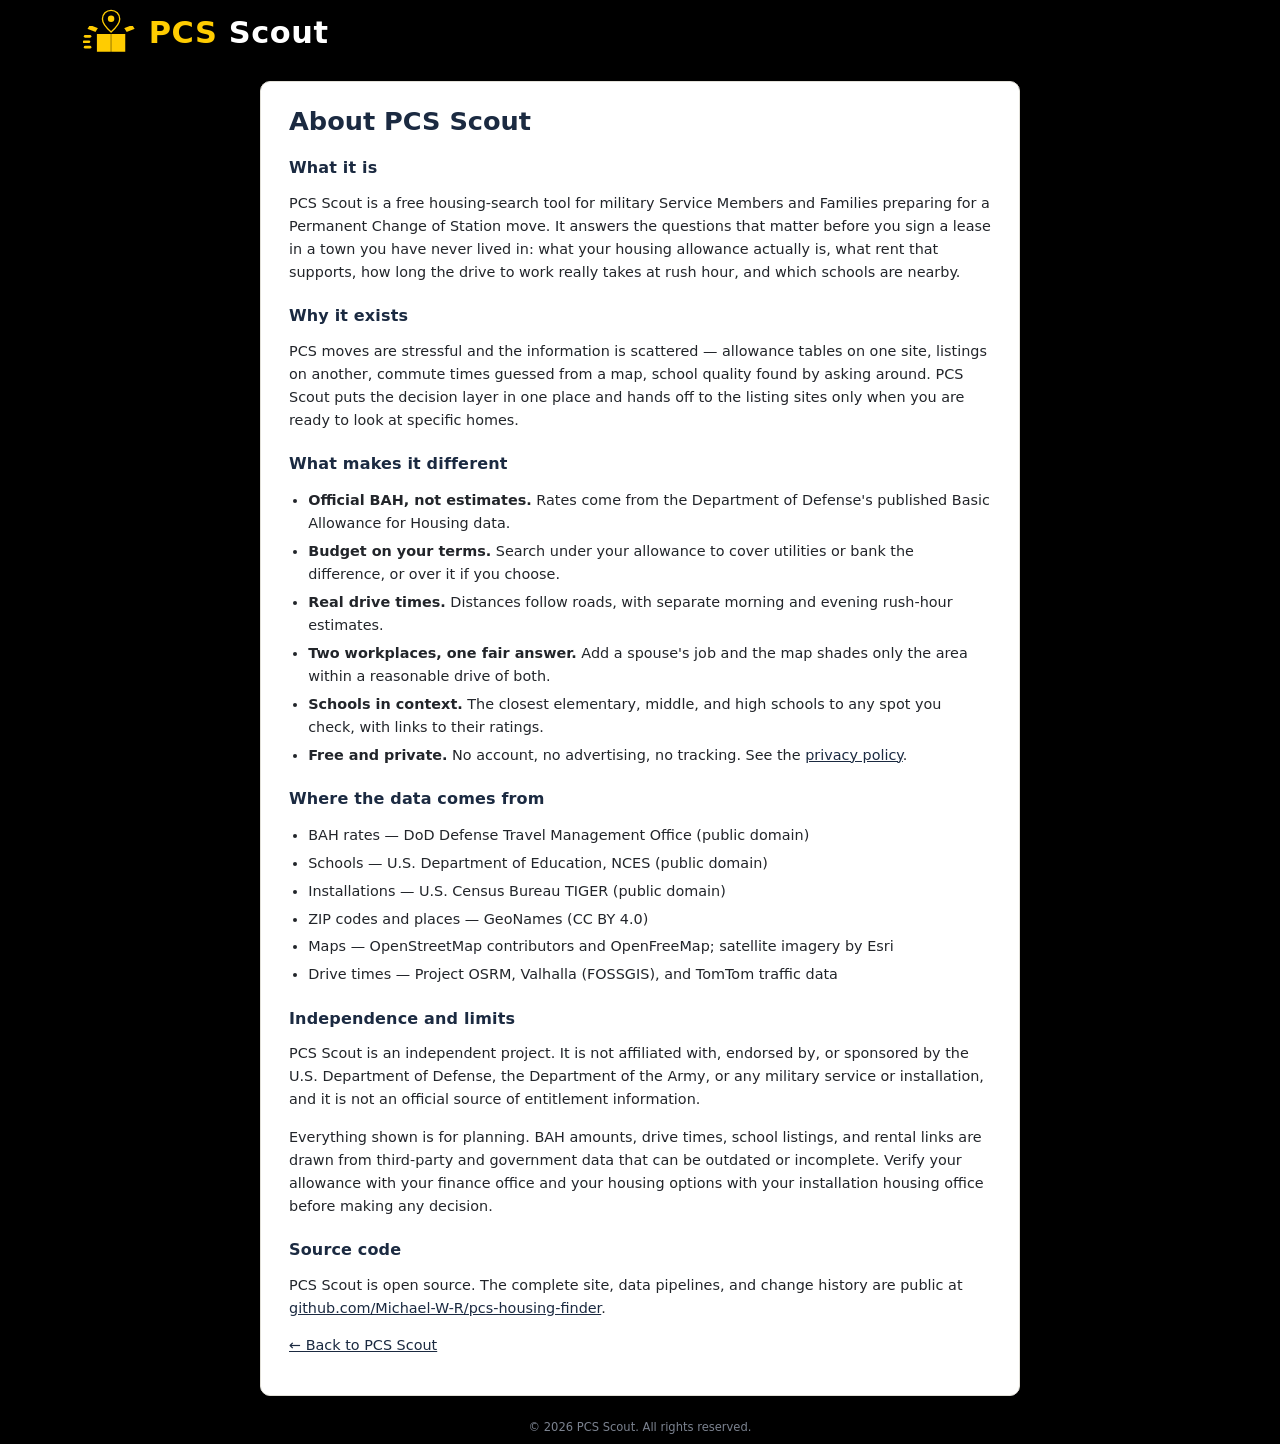
==== web/about.html @ 35c08632 "Add mouse-only browse, shareable URLs, and privacy/about pages - 'Browse installations by state' ope" ====
<!DOCTYPE html>
<html lang="en">
<head>
<meta charset="utf-8">
<meta name="viewport" content="width=device-width, initial-scale=1">
<meta name="theme-color" content="#000000">
<title>About — PCS Scout</title>
<meta name="description" content="About PCS Scout: a free, independent housing-search tool for military Service Members and Families during PCS moves, built on official public data.">
<link rel="icon" type="image/svg+xml" href="img/logo.svg">
<link rel="stylesheet" href="css/style.css?v=6">
</head>
<body class="page">
<header class="topbar">
  <div class="brand-zone">
    <a class="brand" href="index.html">
      <img class="brand-logo" src="img/logo.svg" alt="PCS Scout logo">
      <span class="brand-name"><span class="brand-gold">PCS</span> Scout</span>
    </a>
  </div>
</header>

<main class="doc">
  <article class="card">
    <h1>About PCS Scout</h1>

    <h2>What it is</h2>
    <p>PCS Scout is a free housing-search tool for military Service Members and
    Families preparing for a Permanent Change of Station move. It answers the
    questions that matter before you sign a lease in a town you have never
    lived in: what your housing allowance actually is, what rent that supports,
    how long the drive to work really takes at rush hour, and which schools are
    nearby.</p>

    <h2>Why it exists</h2>
    <p>PCS moves are stressful and the information is scattered — allowance
    tables on one site, listings on another, commute times guessed from a map,
    school quality found by asking around. PCS Scout puts the decision layer in
    one place and hands off to the listing sites only when you are ready to
    look at specific homes.</p>

    <h2>What makes it different</h2>
    <ul>
      <li><strong>Official BAH, not estimates.</strong> Rates come from the
      Department of Defense's published Basic Allowance for Housing data.</li>
      <li><strong>Budget on your terms.</strong> Search under your allowance to
      cover utilities or bank the difference, or over it if you choose.</li>
      <li><strong>Real drive times.</strong> Distances follow roads, with
      separate morning and evening rush-hour estimates.</li>
      <li><strong>Two workplaces, one fair answer.</strong> Add a spouse's job
      and the map shades only the area within a reasonable drive of both.</li>
      <li><strong>Schools in context.</strong> The closest elementary, middle,
      and high schools to any spot you check, with links to their ratings.</li>
      <li><strong>Free and private.</strong> No account, no advertising, no
      tracking. See the <a href="privacy.html">privacy policy</a>.</li>
    </ul>

    <h2>Where the data comes from</h2>
    <ul>
      <li>BAH rates — DoD Defense Travel Management Office (public domain)</li>
      <li>Schools — U.S. Department of Education, NCES (public domain)</li>
      <li>Installations — U.S. Census Bureau TIGER (public domain)</li>
      <li>ZIP codes and places — GeoNames (CC BY 4.0)</li>
      <li>Maps — OpenStreetMap contributors and OpenFreeMap; satellite imagery
      by Esri</li>
      <li>Drive times — Project OSRM, Valhalla (FOSSGIS), and TomTom traffic
      data</li>
    </ul>

    <h2>Independence and limits</h2>
    <p>PCS Scout is an independent project. It is not affiliated with, endorsed
    by, or sponsored by the U.S. Department of Defense, the Department of the
    Army, or any military service or installation, and it is not an official
    source of entitlement information.</p>
    <p>Everything shown is for planning. BAH amounts, drive times, school
    listings, and rental links are drawn from third-party and government data
    that can be outdated or incomplete. Verify your allowance with your finance
    office and your housing options with your installation housing office
    before making any decision.</p>

    <h2>Source code</h2>
    <p>PCS Scout is open source. The complete site, data pipelines, and change
    history are public at
    <a href="https://github.com/Michael-W-R/pcs-housing-finder" target="_blank" rel="noopener">github.com/Michael-W-R/pcs-housing-finder</a>.</p>

    <p><a href="index.html">← Back to PCS Scout</a></p>
  </article>
</main>

<footer class="site-footer">© 2026 PCS Scout. All rights reserved.</footer>
</body>
</html>
---- web/css/style.css ----
:root {
  --army-gold: #FFCC01;
  --black: #000000;
  --blue: #0000FF;
  --navy: #1b2a41;
  --navy-deep: #12203a;
  --gold: #c9a227;
  --gold-soft: #e8d48b;
  --paper: #f7f6f2;
  --ink: #22252a;
  --muted: #6b7280;
  --line: #e2e0d8;
  --good: #2e7d32;
  --warn: #b4530a;
}

* { box-sizing: border-box; }

body {
  margin: 0;
  font-family: "Public Sans", "Segoe UI", system-ui, sans-serif;
  color: var(--ink);
  background: var(--black);
  height: 100vh;
  height: 100dvh;
  display: flex;
  flex-direction: column;
}

/* Header mirrors the layout below it: the brand sits centered over the
   card column, the tagline centered over the map. */
.topbar {
  background: var(--black);
  color: #fff;
  padding: 0.4rem 1rem 0.3rem 0; /* no left pad: zones align to panel/map */
  display: flex;
  align-items: center;
  flex: none;
}

.brand-zone {
  width: 380px;
  flex: none;
  display: flex;
  justify-content: center;
}

.tagline-zone {
  flex: 1;
  min-width: 0;
  display: flex;
  flex-direction: column;
  align-items: center;
  gap: 0.25rem;
}

.brand { display: flex; align-items: center; gap: 0.7rem; }

.brand-logo { height: 52px; display: block; }

.brand-name { font-weight: 800; font-size: 1.9rem; letter-spacing: 0.02em; }

.brand-gold { color: var(--army-gold); }

.tagline {
  color: #fff;
  font-size: 1.35rem;
  font-weight: 700;
  letter-spacing: 0.01em;
  text-align: center;
}

/* Capability strip: what makes PCS Scout different, at a glance. */
.tagline-sub {
  display: flex;
  flex-wrap: wrap;
  justify-content: center;
  gap: 0.35rem 0.9rem;
  font-size: 0.82rem;
  color: #b9c2d0;
}

.tagline-sub span { display: inline-flex; align-items: center; }

.tagline-sub span + span::before {
  content: "";
  width: 4px;
  height: 4px;
  border-radius: 50%;
  background: var(--army-gold);
  margin-right: 0.9rem;
}

/* Narrow laptops: keep the header to two tidy lines instead of wrapping. */
@media (max-width: 1200px) {
  .tagline { font-size: 1.15rem; }
  .tagline-sub { font-size: 0.75rem; gap: 0.25rem 0.7rem; }
  .tagline-sub span + span::before { margin-right: 0.7rem; }
}

@media (max-width: 1000px) {
  .tagline-sub { display: none; }
}

.layout {
  flex: 1;
  display: flex;
  min-height: 0;
}

.panel {
  width: 380px;
  flex: none;
  overflow-y: auto;
  overscroll-behavior: contain;
  padding: 1rem;
  display: flex;
  flex-direction: column;
  gap: 1rem;
  background: var(--black);
  /* Thin, dark scrollbar so it recedes into the background instead of
     forming a bright slab between the cards and the map. */
  scrollbar-width: thin;
  scrollbar-color: #3a3a3a transparent;
}

.panel::-webkit-scrollbar { width: 8px; }
.panel::-webkit-scrollbar-track { background: transparent; }
.panel::-webkit-scrollbar-button { display: none; height: 0; }
.panel::-webkit-scrollbar-corner { background: transparent; }

.panel::-webkit-scrollbar-thumb {
  background: #3a3a3a;
  border-radius: 4px;
}

.panel::-webkit-scrollbar-thumb:hover { background: #4f4f4f; }

/* The map is a card too: same corners, border, and shadow, floating on the
   dark background with a margin buffer. */
#map {
  flex: 1;
  min-width: 0;
  margin: 1rem 1rem 1rem 0.25rem;
  border-radius: 10px;
  overflow: hidden;
  border: 1px solid var(--line);
  box-shadow: 0 1px 3px rgba(18, 32, 58, 0.06);
}

.card {
  background: #fff;
  border: 1px solid var(--line);
  border-radius: 10px;
  padding: 1rem 1.1rem;
  box-shadow: 0 1px 3px rgba(18, 32, 58, 0.06);
}

.card h2 {
  margin: 0 0 0.25rem;
  font-size: 1rem;
  color: var(--navy);
  letter-spacing: 0.01em;
}

.hint { margin: 0 0 0.8rem; font-size: 0.8rem; color: var(--muted); }

label { display: block; font-size: 0.8rem; font-weight: 600; margin: 0.7rem 0 0.25rem; }

input[type="text"], input[inputmode], select {
  width: 100%;
  padding: 0.5rem 0.6rem;
  font-size: 1rem;
  border: 1px solid var(--line);
  border-radius: 6px;
  background: #fff;
}

input:focus, select:focus { outline: 2px solid var(--army-gold); border-color: var(--army-gold); }

.autocomplete { position: relative; }

/* Mouse-only path to the same result as typing (also works where a network
   policy disables keyboard input). Never replaces the type-ahead. */
.link-btn {
  display: block;
  margin-top: 0.4rem;
  padding: 0;
  border: none;
  background: none;
  color: var(--navy);
  font-size: 0.75rem;
  font-weight: 600;
  text-decoration: underline;
  cursor: pointer;
}

.browse-panel {
  margin-top: 0.5rem;
  border: 1px solid var(--line);
  border-radius: 6px;
  padding: 0.5rem;
  max-height: 15rem;
  overflow-y: auto;
}

.browse-panel .browse-head {
  display: flex;
  justify-content: space-between;
  align-items: center;
  font-size: 0.75rem;
  font-weight: 700;
  color: var(--navy);
  margin-bottom: 0.4rem;
}

.browse-grid { display: flex; flex-wrap: wrap; gap: 0.3rem; }

.browse-grid button {
  border: 1px solid var(--line);
  background: #fff;
  border-radius: 4px;
  padding: 0.3rem 0.45rem;
  font-size: 0.78rem;
  cursor: pointer;
}

.browse-grid button:hover { background: var(--paper); border-color: var(--army-gold); }

.browse-list button {
  display: block;
  width: 100%;
  text-align: left;
  border: none;
  border-bottom: 1px dashed var(--line);
  background: none;
  padding: 0.4rem 0.2rem;
  font-size: 0.82rem;
  cursor: pointer;
}

.browse-list button:hover { background: var(--paper); }
.browse-list button:last-child { border-bottom: none; }

.suggest {
  position: absolute;
  top: 100%;
  left: 0;
  right: 0;
  z-index: 20;
  background: #fff;
  border: 1px solid var(--line);
  border-radius: 0 0 6px 6px;
  box-shadow: 0 6px 14px rgba(18, 32, 58, 0.12);
  max-height: 14rem;
  overflow-y: auto;
}

.suggest button {
  display: block;
  width: 100%;
  text-align: left;
  padding: 0.45rem 0.6rem;
  border: none;
  background: none;
  font-size: 0.9rem;
  cursor: pointer;
}

.suggest button:hover, .suggest button.hi { background: var(--paper); }

.badge {
  float: right;
  font-size: 0.62rem;
  font-weight: 700;
  letter-spacing: 0.06em;
  color: var(--navy-deep);
  background: var(--gold-soft);
  border-radius: 3px;
  padding: 0.1rem 0.3rem;
  margin-top: 0.1rem;
}

.iso-row { margin-top: 0.5rem; }
.iso-row label { margin-bottom: 0.1rem; }
.mode-btn.wide { width: 100%; margin-top: 0.4rem; }
#fairzone-status { margin: 0.35rem 0 0; }

.commute-result { text-align: center; margin-top: 0.3rem; }
.commute-main { font-size: 1.35rem; font-weight: 800; color: var(--navy); }
.commute-sub { font-size: 0.78rem; color: var(--muted); margin-top: 0.25rem; }
.commute-traffic { font-size: 0.85rem; font-weight: 600; color: var(--warn); margin-top: 0.35rem; }

.basemap-toggle {
  width: auto !important;
  padding: 0 9px !important;
  font-size: 12px;
  font-weight: 600;
  font-family: inherit;
}

.mha-line { margin-top: 0.35rem; font-size: 0.85rem; color: var(--navy); font-weight: 600; }
.mha-code { color: var(--muted); font-weight: 400; }

.dep-row { display: flex; gap: 1rem; margin-top: 0.7rem; }
.radio { font-weight: 400; font-size: 0.9rem; display: flex; align-items: center; gap: 0.3rem; margin: 0; }

.bah-result { text-align: center; margin-top: 1rem; padding-top: 0.8rem; border-top: 1px dashed var(--line); }
.bah-amount { font-size: 2.1rem; font-weight: 800; color: var(--navy); }
.bah-label { font-size: 0.75rem; text-transform: uppercase; letter-spacing: 0.08em; color: var(--muted); }

.mode-row { display: flex; gap: 0.5rem; margin-bottom: 0.75rem; }

.mode-btn {
  flex: 1;
  padding: 0.4rem;
  border: 1px solid var(--line);
  background: #fff;
  border-radius: 6px;
  cursor: pointer;
  font-size: 0.85rem;
}

.mode-btn.active {
  background: var(--navy);
  color: #fff;
  border-color: var(--navy);
  font-weight: 600;
}

input[type="range"] { width: 100%; accent-color: var(--army-gold); }

.slider-scale {
  display: flex;
  justify-content: space-between;
  align-items: center;
  font-size: 0.7rem;
  color: var(--muted);
  margin-top: 0.1rem;
}

.slider-value {
  text-align: center;
  font-weight: 700;
  color: var(--navy);
  font-size: 1.05rem;
  margin-bottom: 0.2rem;
}

.range-edit {
  display: flex;
  align-items: center;
  gap: 0.3rem;
  font-weight: 400;
  font-size: 0.7rem;
  color: var(--muted);
  margin: 0;
}

.range-edit input {
  width: 4.2rem;
  padding: 0.2rem 0.3rem;
  font-size: 0.8rem;
  border: 1px solid var(--line);
  border-radius: 4px;
}

.budget-result { text-align: center; margin-top: 0.9rem; }
.budget-amount { font-size: 1.9rem; font-weight: 800; color: var(--navy); }
.budget-label { font-size: 0.75rem; text-transform: uppercase; letter-spacing: 0.08em; color: var(--muted); }
.budget-delta { margin-top: 0.4rem; font-size: 0.85rem; font-weight: 600; }
.budget-delta.keep { color: var(--good); }
.budget-delta.pay { color: var(--warn); }

.anchor-note {
  margin-top: 0.45rem;
  font-size: 0.75rem;
  color: var(--muted);
}

.bb-row { display: flex; gap: 0.75rem; margin-bottom: 0.9rem; }
.bb-field { flex: 1; }
.bb-field label { margin-top: 0; }

.school-row {
  display: flex;
  align-items: baseline;
  justify-content: space-between;
  gap: 0.5rem;
  padding: 0.3rem 0;
  border-bottom: 1px dashed var(--line);
  font-size: 0.85rem;
}

.school-row:last-child { border-bottom: none; }
.school-row a { color: var(--navy); font-weight: 600; text-decoration: none; }
.school-row a:hover { text-decoration: underline; }
.school-meta { color: var(--muted); font-size: 0.75rem; white-space: nowrap; }

.lv-dot {
  display: inline-block;
  width: 0.55rem;
  height: 0.55rem;
  border-radius: 50%;
  margin-right: 0.35rem;
}

.lv-E { background: #2e7d32; }
.lv-M { background: #b4530a; }
.lv-H { background: #6d28d9; }
.lv-C { background: #607d8b; }

.link-row { display: flex; flex-direction: column; gap: 0.5rem; }

.listing-link {
  display: block;
  text-align: center;
  padding: 0.55rem;
  border: 1px solid var(--navy);
  border-radius: 6px;
  color: var(--navy);
  font-weight: 600;
  font-size: 0.9rem;
  text-decoration: none;
}

.listing-link:hover { background: var(--navy); color: #fff; }

.about-card { position: relative; }
.about-logo { display: block; width: 56px; margin: 0 auto 0.4rem; }
.about-card p { margin: 0 0 0.5rem; font-size: 0.85rem; }

.about-close {
  display: none;
  position: absolute;
  top: 0.5rem;
  right: 0.6rem;
  border: none;
  background: none;
  font-size: 1.5rem;
  line-height: 1;
  color: var(--muted);
  cursor: pointer;
  padding: 0.2rem 0.4rem;
}

.about-close:hover { color: var(--navy); }

.modal-backdrop {
  position: fixed;
  inset: 0;
  z-index: 40;
  background: rgba(0, 0, 0, 0.65);
  transition: opacity 0.25s ease;
}

.modal-backdrop.fading { opacity: 0; }

/* First-visit welcome state: the about card floats centered over the page,
   then settles back into its normal panel slot on dismiss. */
.about-card.modalized {
  position: fixed;
  z-index: 50;
  top: 50%;
  left: 50%;
  transform: translate(-50%, -50%);
  width: min(520px, 92vw);
  max-height: 85vh;
  max-height: 85dvh;
  overflow-y: auto;
  box-shadow: 0 18px 50px rgba(0, 0, 0, 0.55);
  transition: transform 0.25s ease, opacity 0.25s ease;
}

.about-card.modalized .about-close { display: block; }

.about-card.modalized.closing {
  transform: translate(-50%, 30%) scale(0.5);
  opacity: 0;
}

.about-card ol {
  margin: 0;
  padding-left: 1.2rem;
  font-size: 0.85rem;
  display: flex;
  flex-direction: column;
  gap: 0.3rem;
}

/* Standalone document pages (privacy, about). */
body.page { height: auto; min-height: 100vh; }
body.page .topbar { padding: 0.4rem 1rem; }
body.page .brand { text-decoration: none; color: inherit; }

.doc {
  flex: 1;
  padding: 1rem;
  display: flex;
  justify-content: center;
}

.doc .card { max-width: 760px; width: 100%; padding: 1.5rem 1.75rem; }
.doc h1 { margin: 0 0 0.25rem; font-size: 1.6rem; color: var(--navy); }
.doc h2 { margin: 1.4rem 0 0.4rem; font-size: 1rem; color: var(--navy); }
.doc p, .doc li { font-size: 0.9rem; line-height: 1.6; }
.doc ul { padding-left: 1.2rem; }
.doc li { margin-bottom: 0.3rem; }
.doc a { color: var(--navy); }
.doc-date { color: var(--muted); font-size: 0.8rem !important; margin-top: 0; }

/* Page-level footer: centered across the full width, under both columns. */
.site-footer {
  flex: none;
  text-align: center;
  font-size: 0.72rem;
  color: #7b828f;
  padding: 0.5rem 1rem 0.6rem;
  background: var(--black);
}

/* Source credits and disclaimer live in the About card (GeoNames CC BY 4.0
   and OSM require visible attribution). */
.about-fine {
  margin: 0.6rem 0 0;
  font-size: 0.68rem;
  line-height: 1.45;
  color: var(--muted);
}

.about-fine strong { color: var(--ink); }
.about-fine a { color: var(--muted); }

@media (max-width: 800px) {
  .layout { flex-direction: column; }
  #map {
    order: 1;
    flex: none;
    height: 42vh;
    height: 42dvh;
    min-height: 250px;
    margin: 0.75rem 0.75rem 0;
  }
  .panel {
    order: 2;
    width: 100%;
    flex: 1;
    min-height: 0;
    padding: 0.75rem;
  }
  .topbar { padding: 0.5rem 0.85rem; justify-content: center; }
  .brand-zone { width: auto; }
  .tagline-zone { display: none; }
  .brand-logo { height: 40px; }
  .brand-name { font-size: 1.45rem; }
  .bah-amount { font-size: 1.8rem; }
  .suggest button { padding: 0.65rem 0.6rem; }
  .mode-btn, .listing-link { padding: 0.65rem 0.5rem; }
}
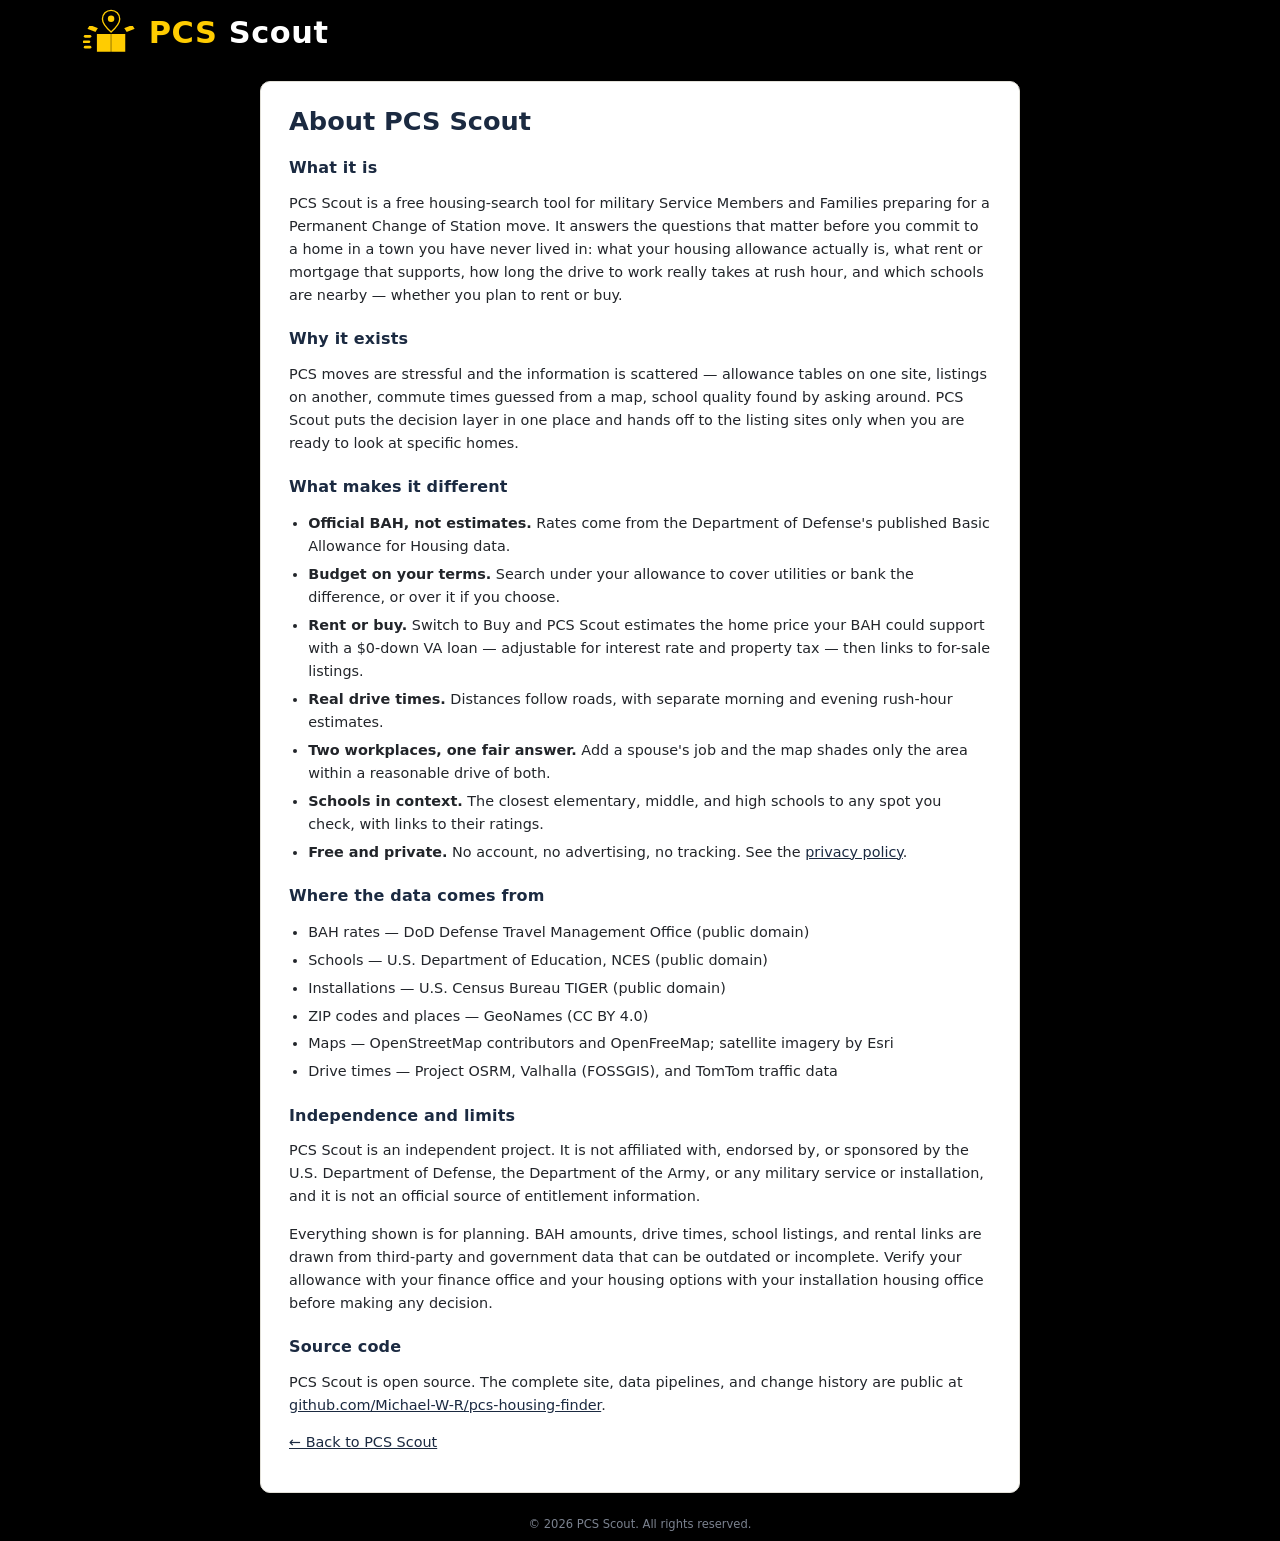
==== commit 3342286a: "Update copy for Rent/Buy: welcome card, About page, header, meta - 'What is PCS Scout?' step 4 now d" ====
--- a/web/about.html
+++ b/web/about.html
@@ -5,7 +5,7 @@
 <meta name="viewport" content="width=device-width, initial-scale=1">
 <meta name="theme-color" content="#000000">
 <title>About — PCS Scout</title>
-<meta name="description" content="About PCS Scout: a free, independent housing-search tool for military Service Members and Families during PCS moves, built on official public data.">
+<meta name="description" content="About PCS Scout: a free, independent tool to rent or buy near your next duty station during a PCS move, with official DoD BAH, VA-loan estimates, commute times, and schools.">
 <link rel="icon" type="image/svg+xml" href="img/logo.svg">
 <link rel="stylesheet" href="css/style.css?v=6">
 </head>
@@ -26,10 +26,10 @@
     <h2>What it is</h2>
     <p>PCS Scout is a free housing-search tool for military Service Members and
     Families preparing for a Permanent Change of Station move. It answers the
-    questions that matter before you sign a lease in a town you have never
-    lived in: what your housing allowance actually is, what rent that supports,
-    how long the drive to work really takes at rush hour, and which schools are
-    nearby.</p>
+    questions that matter before you commit to a home in a town you have never
+    lived in: what your housing allowance actually is, what rent or mortgage
+    that supports, how long the drive to work really takes at rush hour, and
+    which schools are nearby — whether you plan to rent or buy.</p>
 
     <h2>Why it exists</h2>
     <p>PCS moves are stressful and the information is scattered — allowance
@@ -44,6 +44,9 @@
       Department of Defense's published Basic Allowance for Housing data.</li>
       <li><strong>Budget on your terms.</strong> Search under your allowance to
       cover utilities or bank the difference, or over it if you choose.</li>
+      <li><strong>Rent or buy.</strong> Switch to Buy and PCS Scout estimates
+      the home price your BAH could support with a $0-down VA loan — adjustable
+      for interest rate and property tax — then links to for-sale listings.</li>
       <li><strong>Real drive times.</strong> Distances follow roads, with
       separate morning and evening rush-hour estimates.</li>
       <li><strong>Two workplaces, one fair answer.</strong> Add a spouse's job
--- a/web/css/style.css
+++ b/web/css/style.css
@@ -376,6 +376,18 @@
   margin-top: 0.45rem;
   font-size: 0.75rem;
   color: var(--muted);
+}
+
+.va-result { text-align: center; margin: 0.4rem 0 0.6rem; }
+.va-amount { font-size: 2rem; font-weight: 800; color: var(--navy); }
+.va-label { font-size: 0.72rem; color: var(--muted); line-height: 1.35; }
+.va-sub { font-size: 0.8rem; color: var(--navy); font-weight: 600; margin-top: 0.35rem; }
+
+.va-assumptions {
+  display: flex;
+  justify-content: center;
+  gap: 1rem;
+  margin-bottom: 0.5rem;
 }
 
 .bb-row { display: flex; gap: 0.75rem; margin-bottom: 0.9rem; }
